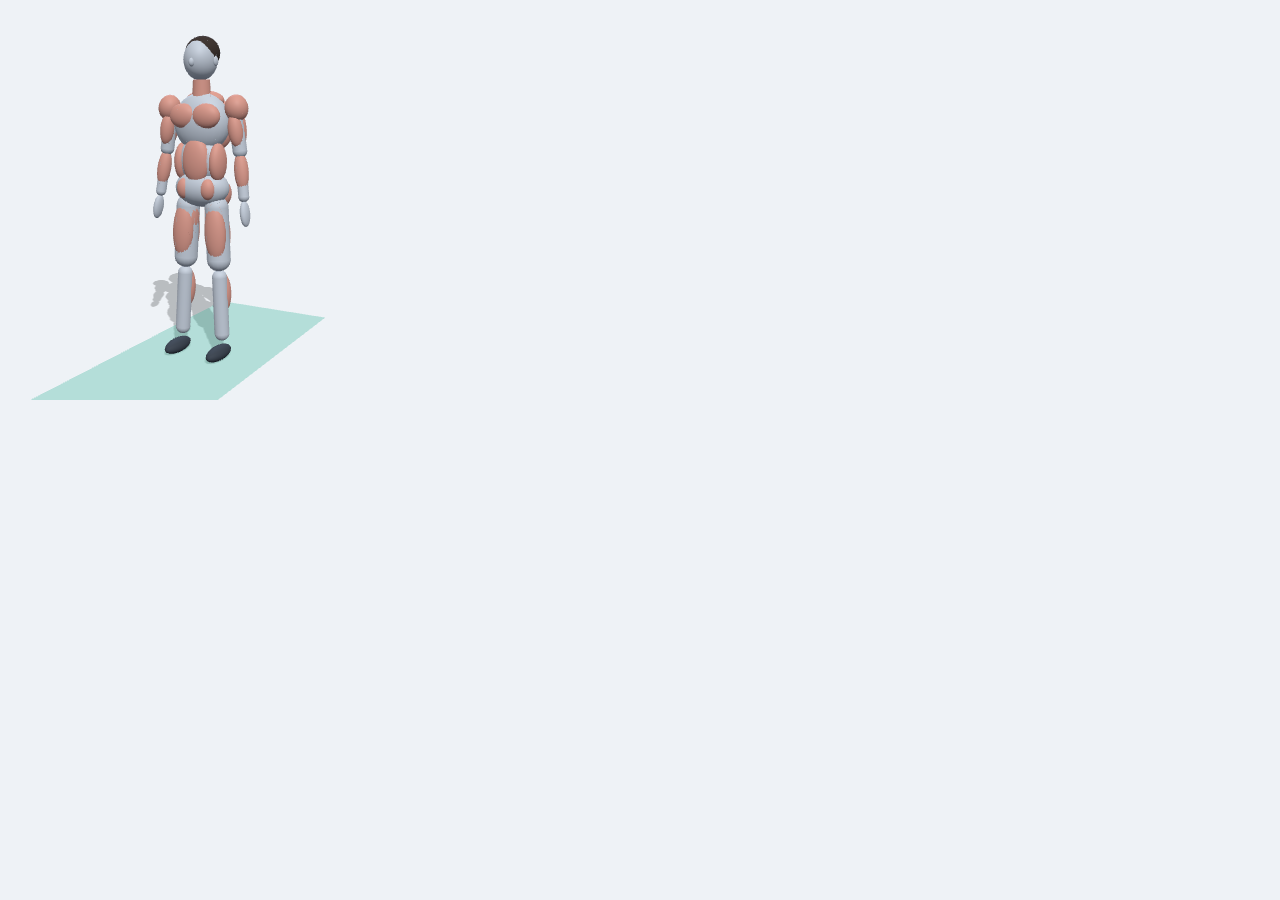
==== pose-debug.html @ 7aa71394 "Add Morning Move: free 3D follow-along workout PWA - Procedural 3D trainer sized from height/weight," ====
<!doctype html>
<html><head><meta charset="utf-8"><title>Pose debug</title>
<style>body{margin:0;background:#eef2f6}canvas{width:400px;height:400px;display:block}</style></head>
<body><canvas id="c"></canvas>
<script type="module">
import { Stage } from './js/stage.js';
import { EXERCISES } from './js/exercises.js';
const stage = new Stage(document.getElementById('c'));
window.EX = EXERCISES.map(e => ({ id: e.id, n: e.frames.length }));
window.show = (id, f, mir) => stage.snapTo(EXERCISES.find(e => e.id === id), f, mir);
window.yaw = (y) => { stage.viewYaw = y; stage.camYaw = y; };
window.ready = true;
</script></body></html>
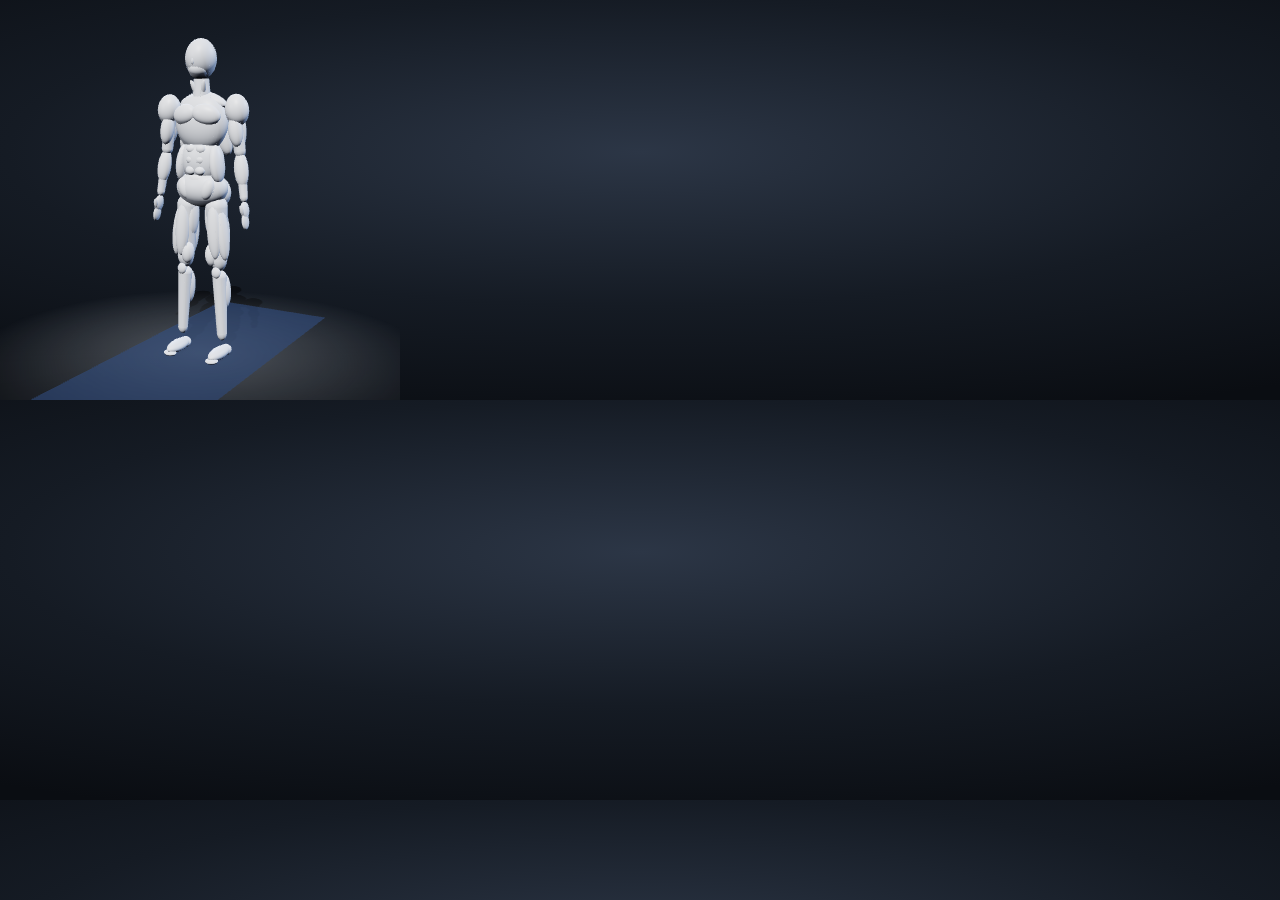
==== commit a938533f: "Restyle trainer as a sculpted studio mannequin with glowing muscles - Porcelain-white body with defi" ====
--- a/pose-debug.html
+++ b/pose-debug.html
@@ -1,6 +1,6 @@
 <!doctype html>
 <html><head><meta charset="utf-8"><title>Pose debug</title>
-<style>body{margin:0;background:#eef2f6}canvas{width:400px;height:400px;display:block}</style></head>
+<style>body{margin:0;background:radial-gradient(90% 70% at 50% 38%,#2c3646,#151b24 55%,#0a0d12)}canvas{width:400px;height:400px;display:block}</style></head>
 <body><canvas id="c"></canvas>
 <script type="module">
 import { Stage } from './js/stage.js';
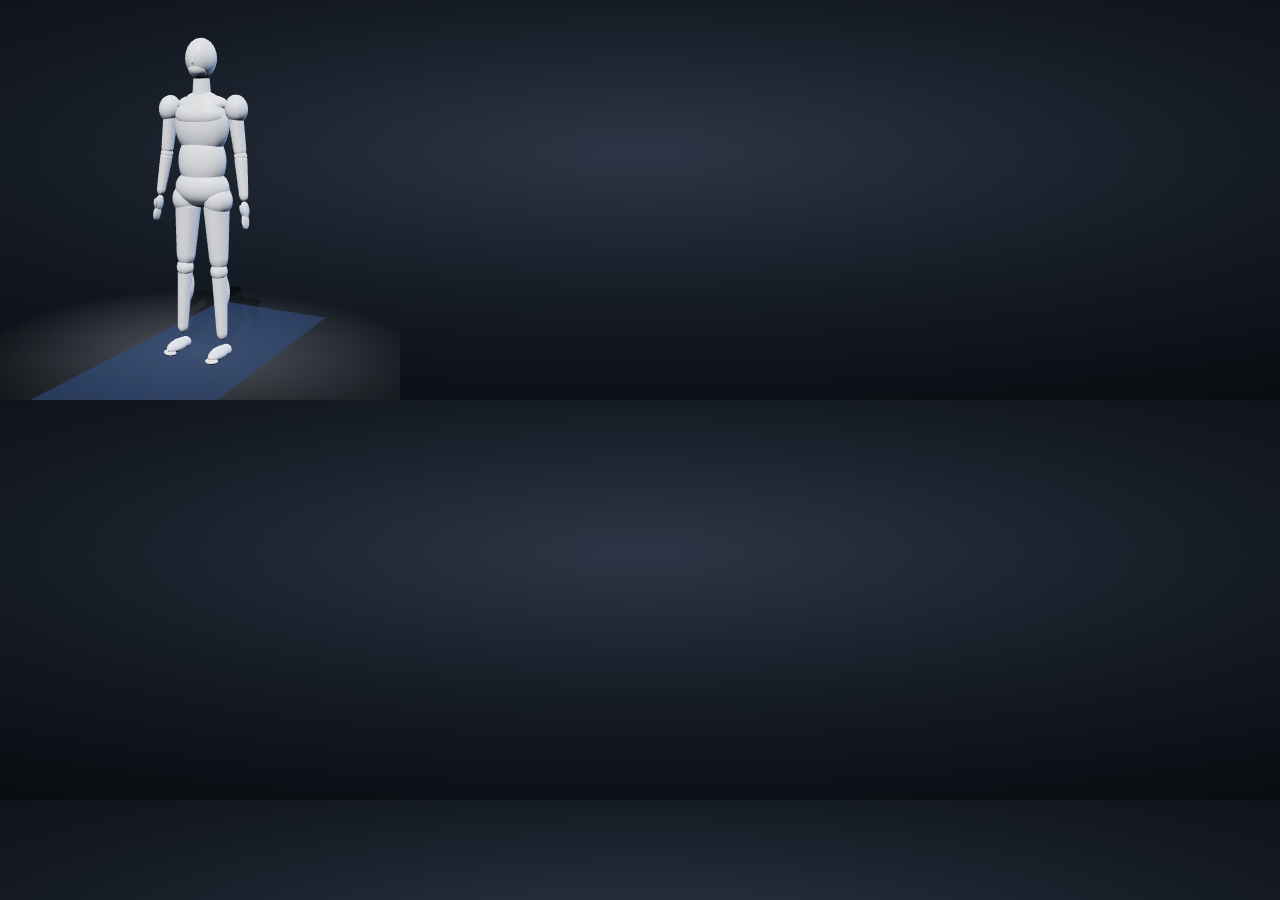
==== commit 14048b6d: "Smooth natural body; muscles appear only while highlighted - Body is shaped by smooth skin forms (no" ====
--- a/pose-debug.html
+++ b/pose-debug.html
@@ -9,5 +9,6 @@
 window.EX = EXERCISES.map(e => ({ id: e.id, n: e.frames.length }));
 window.show = (id, f, mir) => stage.snapTo(EXERCISES.find(e => e.id === id), f, mir);
 window.yaw = (y) => { stage.viewYaw = y; stage.camYaw = y; };
+window.stageRef = stage;
 window.ready = true;
 </script></body></html>
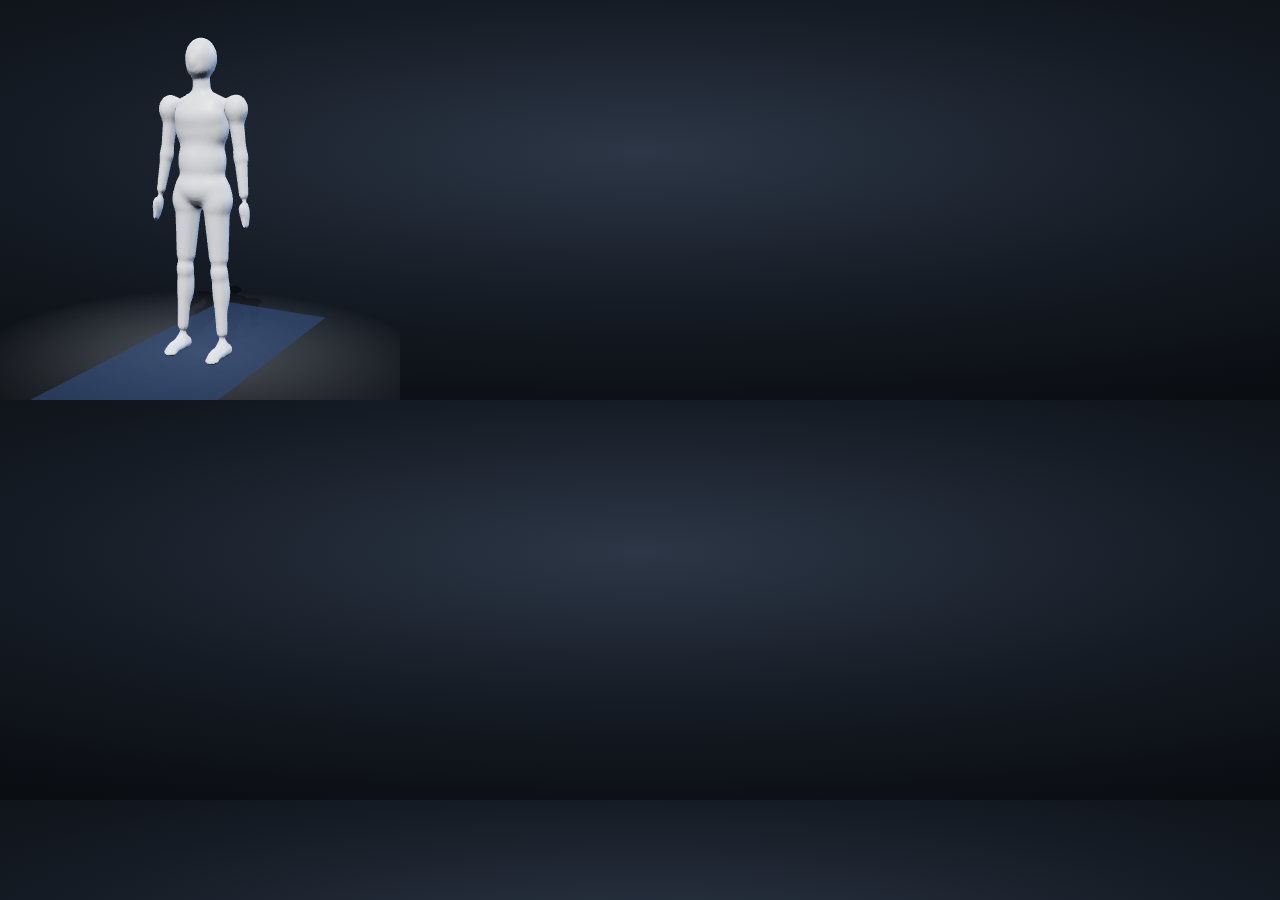
==== commit dc99e2cd: "Generate one smooth skinned body over the skeleton - skin.js builds a signed-distance field from the" ====
--- a/pose-debug.html
+++ b/pose-debug.html
@@ -10,5 +10,6 @@
 window.show = (id, f, mir) => stage.snapTo(EXERCISES.find(e => e.id === id), f, mir);
 window.yaw = (y) => { stage.viewYaw = y; stage.camYaw = y; };
 window.stageRef = stage;
+stage.setBody({ heightCm: 170, weightKg: 65, sex: 'male' });
 window.ready = true;
 </script></body></html>
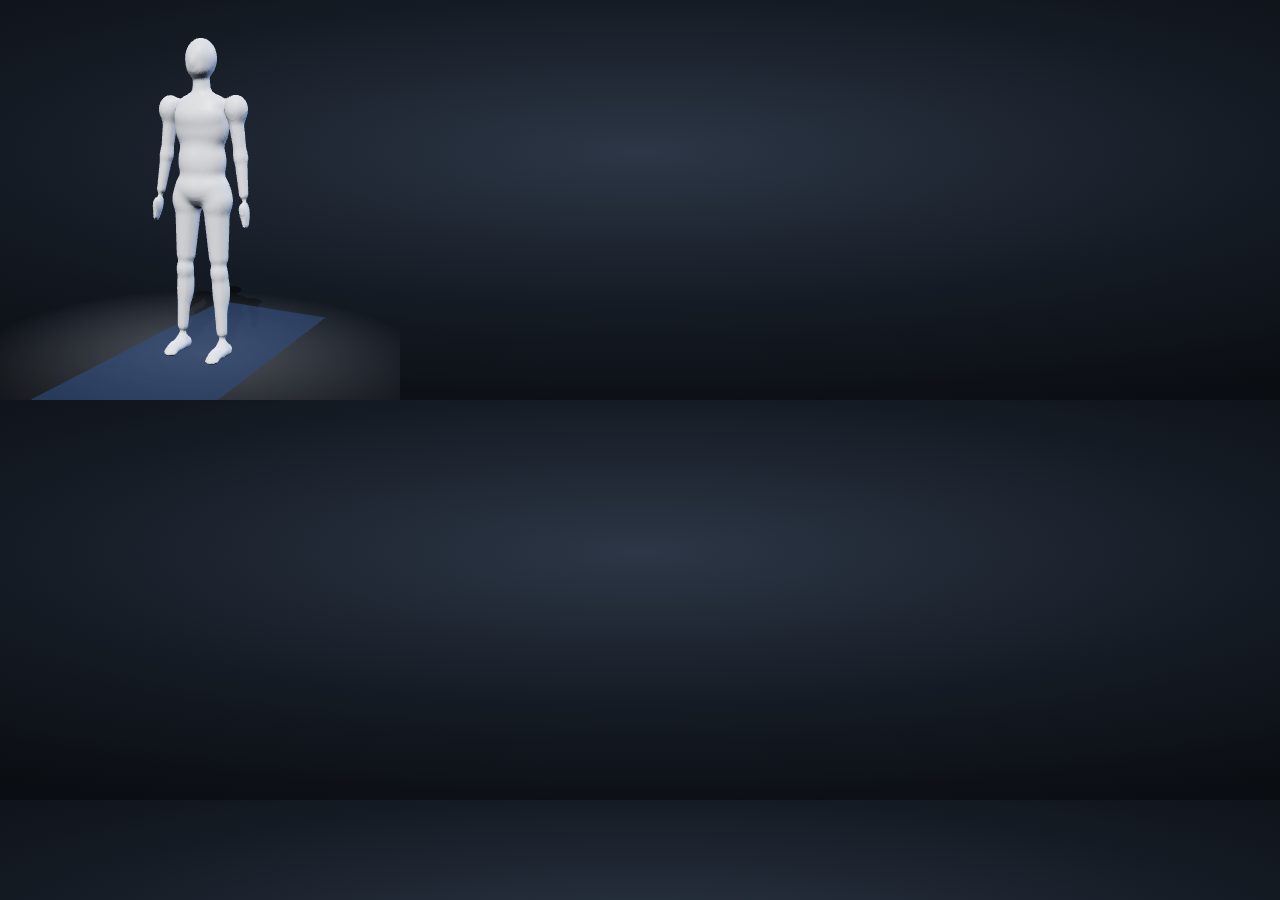
==== commit fbb072dc: "Arm swings as full circles; add CLAUDE.md project guide - Arm Swings now rotate both arms in a conti" ====
--- a/pose-debug.html
+++ b/pose-debug.html
@@ -10,6 +10,7 @@
 window.show = (id, f, mir) => stage.snapTo(EXERCISES.find(e => e.id === id), f, mir);
 window.yaw = (y) => { stage.viewYaw = y; stage.camYaw = y; };
 window.stageRef = stage;
+window.EXL = EXERCISES;
 stage.setBody({ heightCm: 170, weightKg: 65, sex: 'male' });
 window.ready = true;
 </script></body></html>
